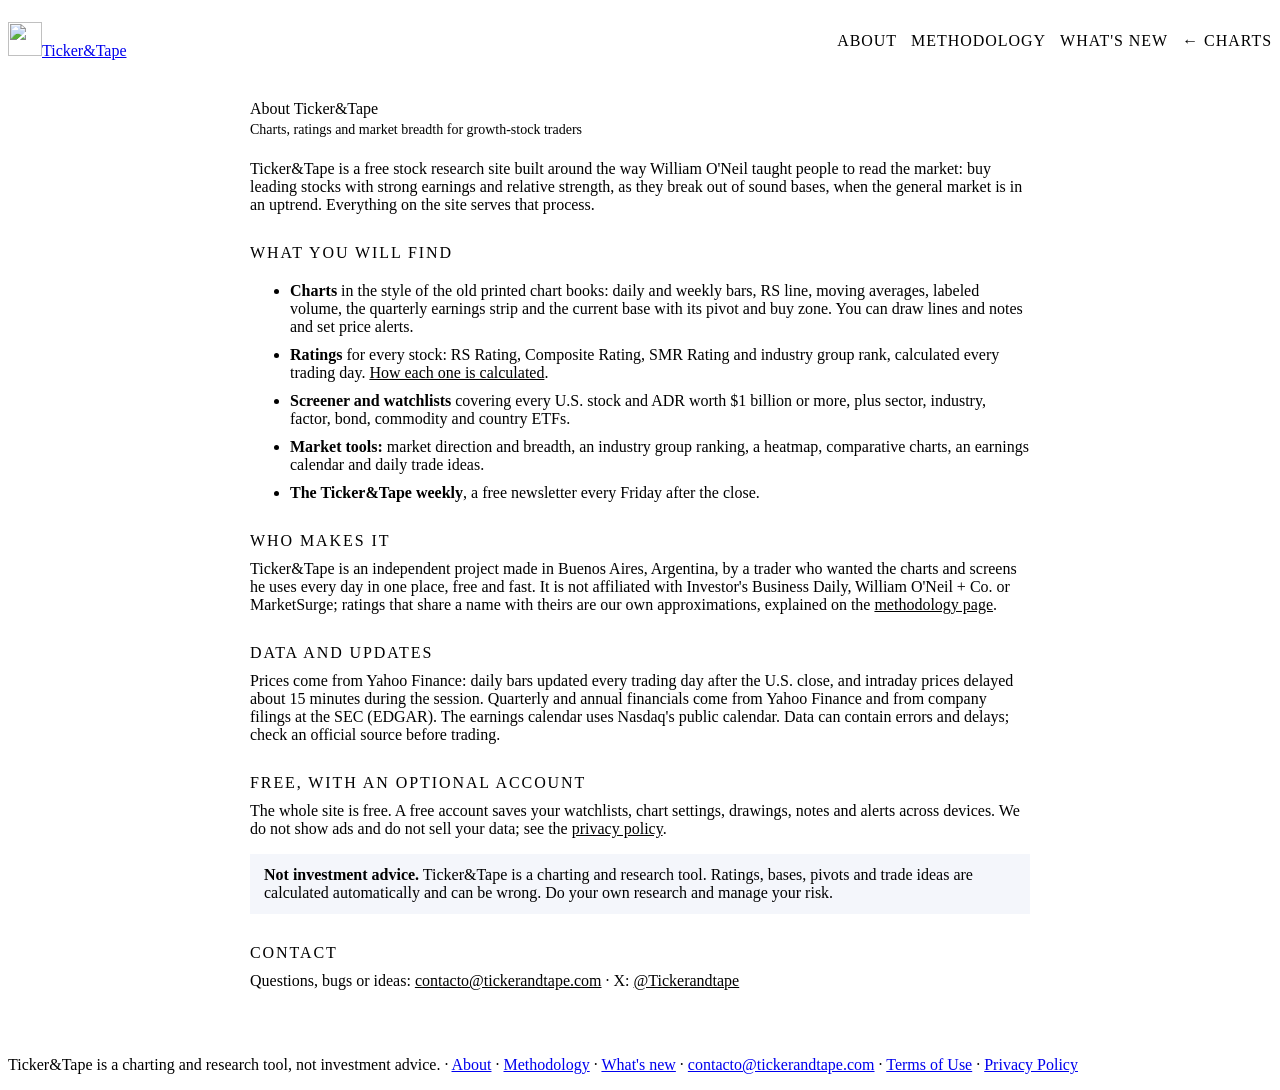
==== site/about/index.html @ 7bc7fb74 "Add About page" ====
<!doctype html>
<html lang="en">
<head>
<meta charset="utf-8">
<meta name="viewport" content="width=device-width,initial-scale=1">
<title>About Ticker&amp;Tape</title>
<link rel="canonical" href="https://tickerandtape.com/about/">
<meta name="description" content="Ticker&amp;Tape is a free research site for growth-stock traders: O'Neil-style charts, RS Ratings, industry groups and market breadth for every U.S. stock and ADR worth $1 billion or more.">
<meta property="og:type" content="website"><meta property="og:site_name" content="Ticker&amp;Tape"><meta property="og:title" content="About Ticker&amp;Tape">
<meta property="og:description" content="Ticker&amp;Tape is a free research site for growth-stock traders: O'Neil-style charts, RS Ratings, industry groups and market breadth for every U.S. stock and ADR worth $1 billion or more."><meta property="og:url" content="https://tickerandtape.com/about/"><meta property="og:image" content="https://tickerandtape.com/og-image.png">
<meta name="twitter:card" content="summary_large_image"><meta name="twitter:site" content="@Tickerandtape">
<link rel="icon" href="/favicon.ico" sizes="any"><link rel="icon" type="image/svg+xml" href="/img/logo.svg"><link rel="apple-touch-icon" href="/apple-touch-icon.png">
<meta name="theme-color" content="#1f3c6e">
<link rel="preconnect" href="https://fonts.googleapis.com"><link rel="preconnect" href="https://fonts.gstatic.com" crossorigin>
<link rel="stylesheet" href="https://fonts.googleapis.com/css2?family=Courier+Prime:wght@400;700&family=Archivo+Narrow:wght@400;600;700&family=Libre+Franklin:wght@600;800&display=swap">
<link rel="stylesheet" href="/style.css?v=20261010a">
<style>
.legal{max-width:780px;margin:0 auto;padding:8px 0 40px;font:16px/1.65 var(--f-label);color:var(--ink)}
.legal h1{font:800 34px/1.1 var(--f-head);color:var(--navy);margin:18px 0 4px}
.legal .upd{color:var(--ink2);font-size:14px;margin:0 0 22px}
.legal h2{font:700 14px var(--f-label);letter-spacing:.12em;text-transform:uppercase;color:var(--navy);margin:30px 0 6px;border-bottom:1px solid var(--rule);padding-bottom:4px;scroll-margin-top:12px}
.legal h3{font:700 16px var(--f-label);color:var(--ink);margin:18px 0 4px}
.legal p,.legal li{margin:0 0 10px}
.legal a{color:var(--navy)}
.legal code{font:14px var(--f-data);background:var(--soft);padding:0 4px}
.legal table{border-collapse:collapse;width:100%;margin:6px 0 14px;font-size:15px}
.legal th,.legal td{text-align:left;border-bottom:1px dotted var(--rule);padding:5px 8px 5px 0;vertical-align:top}
.legal th{font:600 12px var(--f-label);letter-spacing:.08em;text-transform:uppercase;color:var(--ink2);border-bottom:1px solid var(--ink)}
.legal .box{padding:12px 14px;background:#f4f6fb;border:1px solid var(--navy);margin:16px 0}
.legal .toc{columns:2;gap:24px;padding-left:18px}
.legal .log time{display:block;font:700 13px var(--f-data);color:var(--ink2);margin-top:22px}
.legal .log h3{margin-top:2px}
.ltop{display:flex;justify-content:space-between;align-items:center;gap:12px;flex-wrap:wrap;border-bottom:3px double var(--ink);padding:14px 0}
.lnav{display:flex;gap:14px;flex-wrap:wrap;align-items:center;font:600 13px var(--f-label);letter-spacing:.06em;text-transform:uppercase}
.lnav a{color:var(--ink2);text-decoration:none}.lnav a:hover,.lnav a.on{color:var(--navy)}
.lnav a.btn{color:var(--ink)}
@media (max-width:640px){.legal .toc{columns:1}.legal h1{font-size:28px}}
</style>
</head>
<body>
<div class="sheet">
<header class="ltop"><a href="/" class="brand"><img src="/img/logo.svg" alt="" width="34" height="34">Ticker&amp;Tape</a>
<nav class="lnav" aria-label="About"><a href="/about/" class="on">About</a><a href="/methodology/">Methodology</a><a href="/changelog/">What's new</a><a class="btn" href="/">← Charts</a></nav></header>
<main class="legal">
<h1>About Ticker&amp;Tape</h1>
<p class="upd">Charts, ratings and market breadth for growth-stock traders</p>
<p>Ticker&amp;Tape is a free stock research site built around the way William O'Neil taught people to read the market: buy leading stocks with strong earnings and relative strength, as they break out of sound bases, when the general market is in an uptrend. Everything on the site serves that process.</p>

<h2>What you will find</h2>
<ul>
<li><b>Charts</b> in the style of the old printed chart books: daily and weekly bars, RS line, moving averages, labeled volume, the quarterly earnings strip and the current base with its pivot and buy zone. You can draw lines and notes and set price alerts.</li>
<li><b>Ratings</b> for every stock: RS Rating, Composite Rating, SMR Rating and industry group rank, calculated every trading day. <a href="/methodology/">How each one is calculated</a>.</li>
<li><b>Screener and watchlists</b> covering every U.S. stock and ADR worth $1 billion or more, plus sector, industry, factor, bond, commodity and country ETFs.</li>
<li><b>Market tools:</b> market direction and breadth, an industry group ranking, a heatmap, comparative charts, an earnings calendar and daily trade ideas.</li>
<li><b>The Ticker&amp;Tape weekly</b>, a free newsletter every Friday after the close.</li>
</ul>

<h2>Who makes it</h2>
<p>Ticker&amp;Tape is an independent project made in Buenos Aires, Argentina, by a trader who wanted the charts and screens he uses every day in one place, free and fast. It is not affiliated with Investor's Business Daily, William O'Neil + Co. or MarketSurge; ratings that share a name with theirs are our own approximations, explained on the <a href="/methodology/">methodology page</a>.</p>

<h2>Data and updates</h2>
<p>Prices come from Yahoo Finance: daily bars updated every trading day after the U.S. close, and intraday prices delayed about 15 minutes during the session. Quarterly and annual financials come from Yahoo Finance and from company filings at the SEC (EDGAR). The earnings calendar uses Nasdaq's public calendar. Data can contain errors and delays; check an official source before trading.</p>

<h2>Free, with an optional account</h2>
<p>The whole site is free. A free account saves your watchlists, chart settings, drawings, notes and alerts across devices. We do not show ads and do not sell your data; see the <a href="/privacy.html">privacy policy</a>.</p>

<div class="box"><b>Not investment advice.</b> Ticker&amp;Tape is a charting and research tool. Ratings, bases, pivots and trade ideas are calculated automatically and can be wrong. Do your own research and manage your risk.</div>

<h2>Contact</h2>
<p>Questions, bugs or ideas: <a href="mailto:contacto@tickerandtape.com">contacto@tickerandtape.com</a> · X: <a href="https://x.com/Tickerandtape" rel="noopener">@Tickerandtape</a></p>
</main>
<footer class="foot"><p class="fdisc">Ticker&amp;Tape is a charting and research tool, not investment advice. · <a href="/about/">About</a> · <a href="/methodology/">Methodology</a> · <a href="/changelog/">What's new</a> · <a href="mailto:contacto@tickerandtape.com">contacto@tickerandtape.com</a> · <a href="/terms.html">Terms of Use</a> · <a href="/privacy.html">Privacy Policy</a></p></footer>
</div>
<script src="/i18n.js?v=20261010a"></script>
</body>
</html>
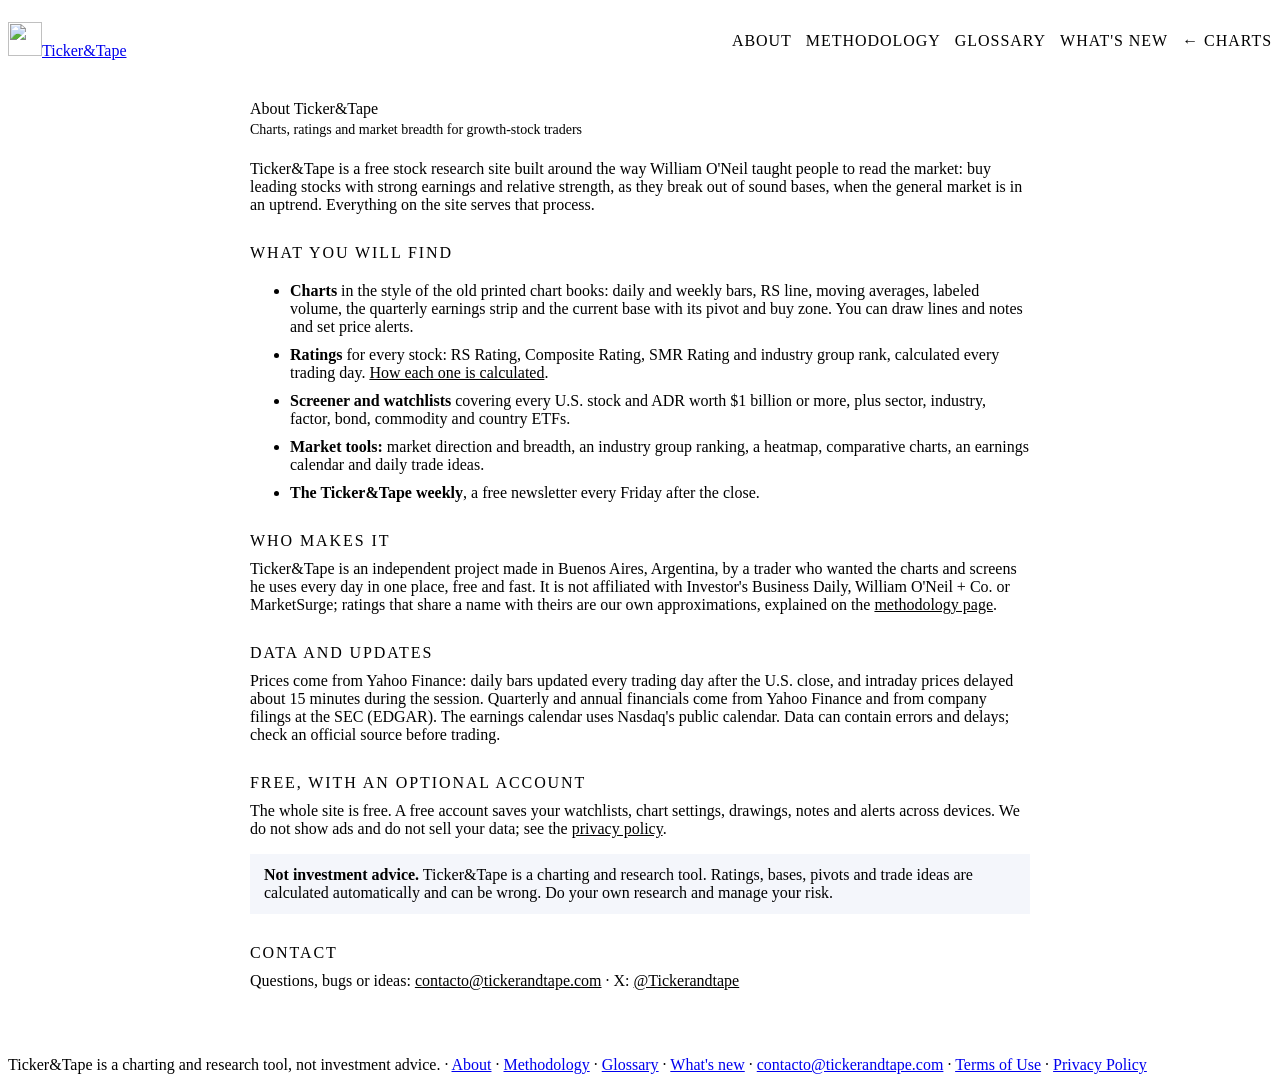
==== commit 668a35ab: "About: link the glossary" ====
--- a/site/about/index.html
+++ b/site/about/index.html
@@ -13,7 +13,7 @@
 <meta name="theme-color" content="#1f3c6e">
 <link rel="preconnect" href="https://fonts.googleapis.com"><link rel="preconnect" href="https://fonts.gstatic.com" crossorigin>
 <link rel="stylesheet" href="https://fonts.googleapis.com/css2?family=Courier+Prime:wght@400;700&family=Archivo+Narrow:wght@400;600;700&family=Libre+Franklin:wght@600;800&display=swap">
-<link rel="stylesheet" href="/style.css?v=20261010a">
+<link rel="stylesheet" href="/style.css?v=20261011a">
 <style>
 .legal{max-width:780px;margin:0 auto;padding:8px 0 40px;font:16px/1.65 var(--f-label);color:var(--ink)}
 .legal h1{font:800 34px/1.1 var(--f-head);color:var(--navy);margin:18px 0 4px}
@@ -40,7 +40,7 @@
 <body>
 <div class="sheet">
 <header class="ltop"><a href="/" class="brand"><img src="/img/logo.svg" alt="" width="34" height="34">Ticker&amp;Tape</a>
-<nav class="lnav" aria-label="About"><a href="/about/" class="on">About</a><a href="/methodology/">Methodology</a><a href="/changelog/">What's new</a><a class="btn" href="/">← Charts</a></nav></header>
+<nav class="lnav" aria-label="About"><a href="/about/" class="on">About</a><a href="/methodology/">Methodology</a><a href="/glossary/">Glossary</a><a href="/changelog/">What's new</a><a class="btn" href="/">← Charts</a></nav></header>
 <main class="legal">
 <h1>About Ticker&amp;Tape</h1>
 <p class="upd">Charts, ratings and market breadth for growth-stock traders</p>
@@ -69,8 +69,8 @@
 <h2>Contact</h2>
 <p>Questions, bugs or ideas: <a href="mailto:contacto@tickerandtape.com">contacto@tickerandtape.com</a> · X: <a href="https://x.com/Tickerandtape" rel="noopener">@Tickerandtape</a></p>
 </main>
-<footer class="foot"><p class="fdisc">Ticker&amp;Tape is a charting and research tool, not investment advice. · <a href="/about/">About</a> · <a href="/methodology/">Methodology</a> · <a href="/changelog/">What's new</a> · <a href="mailto:contacto@tickerandtape.com">contacto@tickerandtape.com</a> · <a href="/terms.html">Terms of Use</a> · <a href="/privacy.html">Privacy Policy</a></p></footer>
+<footer class="foot"><p class="fdisc">Ticker&amp;Tape is a charting and research tool, not investment advice. · <a href="/about/">About</a> · <a href="/methodology/">Methodology</a> · <a href="/glossary/">Glossary</a> · <a href="/changelog/">What's new</a> · <a href="mailto:contacto@tickerandtape.com">contacto@tickerandtape.com</a> · <a href="/terms.html">Terms of Use</a> · <a href="/privacy.html">Privacy Policy</a></p></footer>
 </div>
-<script src="/i18n.js?v=20261010a"></script>
+<script src="/i18n.js?v=20261011a"></script>
 </body>
 </html>
